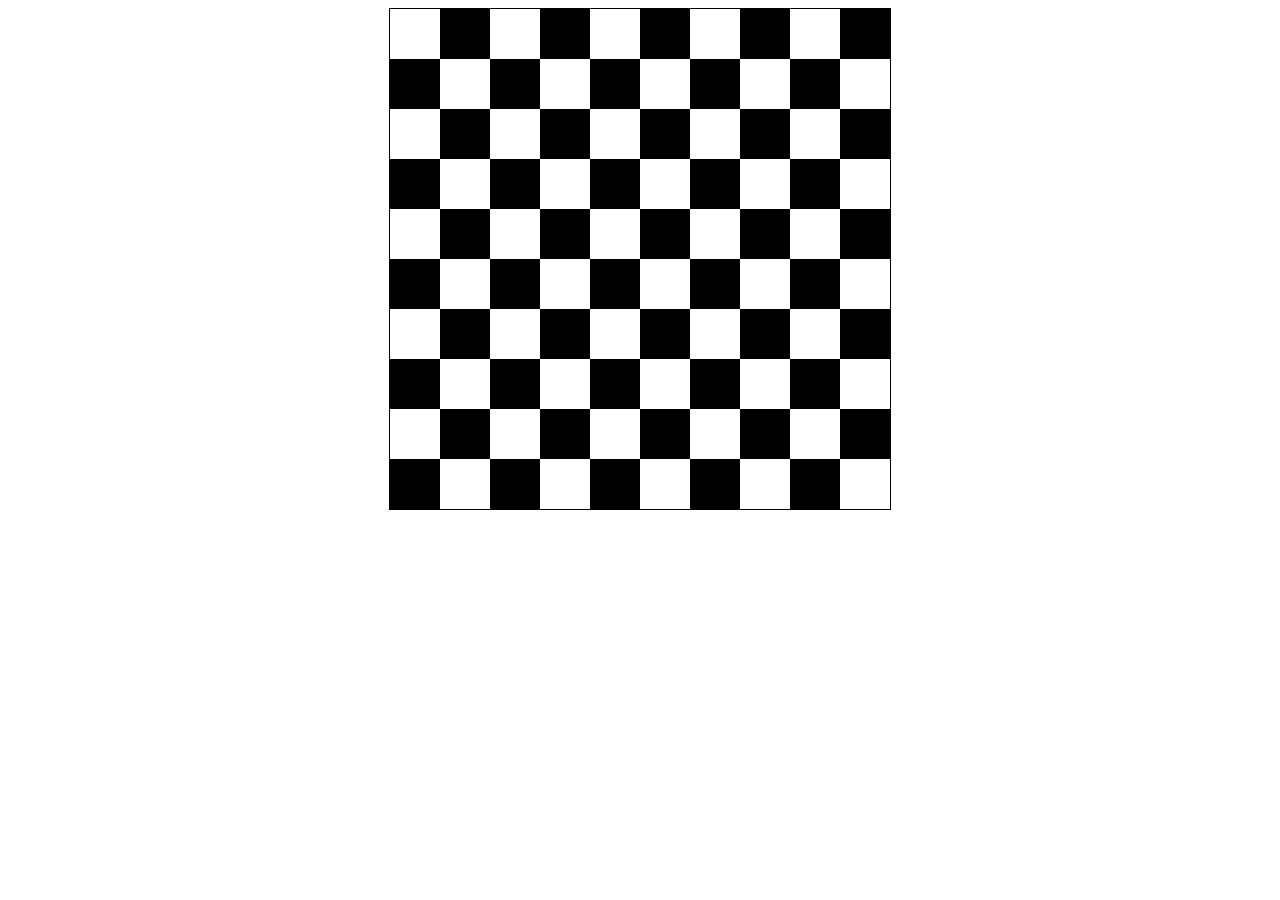
==== HTML_CSS_JS/index.html @ a7da45dc "Checcboard with js" ====
<!DOCTYPE html>
<html lang="en">
<head>
    <meta charset="UTF-8">
    <meta http-equiv="X-UA-Compatible" content="IE=edge">
    <meta name="viewport" content="width=device-width, initial-scale=1.0">
    <link rel="stylesheet" href="style.css">
    <title>Document</title>
</head>
<body id="bodyId">
    <script src="arr.js"></script>
</html>
---- HTML_CSS_JS/style.css ----
body{
    display: flex;
    flex-direction: column;
    align-items: center;
    
}
section{
    display: inline-flex;
    flex-direction: column;
    border-style: solid; 
    border-color: black; 
    border-width: 1px;
    justify-content: center; 
}

div{
    display: flex;
    flex-direction: row;
    height: 50px;
    width: 500px;
}
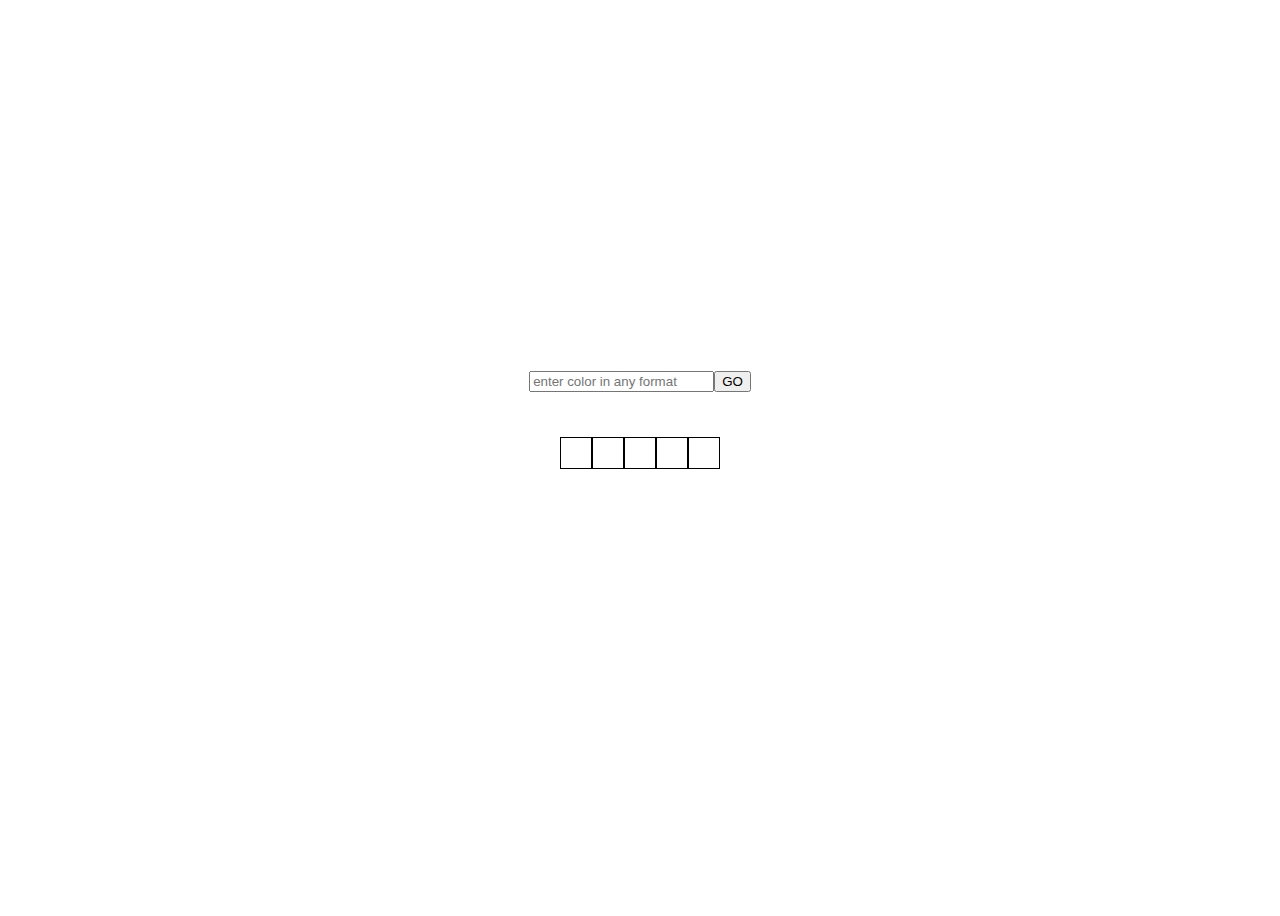
==== commit edfc8bc2: "Wordle" ====
--- a/HTML_CSS_JS/index.html
+++ b/HTML_CSS_JS/index.html
@@ -1,12 +1,27 @@
 <!DOCTYPE html>
 <html lang="en">
+
 <head>
     <meta charset="UTF-8">
     <meta http-equiv="X-UA-Compatible" content="IE=edge">
     <meta name="viewport" content="width=device-width, initial-scale=1.0">
-    <link rel="stylesheet" href="style.css">
-    <title>Document</title>
+    <title>Game</title>
+    <link rel="stylesheet" href="styles/game.css">
 </head>
-<body id="bodyId">
-    <script src="arr.js"></script>
-</html>+
+<body>
+    <section class="input-group">
+        <input id="input-id" placeholder="enter color in any format">
+        <button id="go-id">GO</button>
+    </section>
+    <section class="latters-group">
+    <div id="square-id-1" class="square"></div>
+    <div id="square-id-2" class="square"></div>
+    <div id="square-id-3" class="square"></div>
+    <div id="square-id-4" class="square"></div>
+    <div id="square-id-5" class="square"></div>
+</section>
+    <p id="game-result"></p>
+    <button id="play-again-id">play again</button>
+    <script src="src/game.js"></script>
+</body>--- a/HTML_CSS_JS/styles/game.css
+++ b/HTML_CSS_JS/styles/game.css
@@ -0,0 +1,27 @@
+body {
+    display: flex;
+    flex-direction: column;
+    height: 100vh;
+    justify-content: center;
+    align-items: center;
+}
+.input-group {
+    display: flex;
+    flex-direction: row;
+
+}
+.square {
+    margin-top: 5vh;
+    margin-bottom:5vh;
+    width: 30px;
+    height: 30px;
+    border: 1px solid black;
+    color: black;
+    text-align: center;
+    font-size: 3vh;
+}
+
+.latters-group{
+    display: flex;
+    flex-direction: row;
+}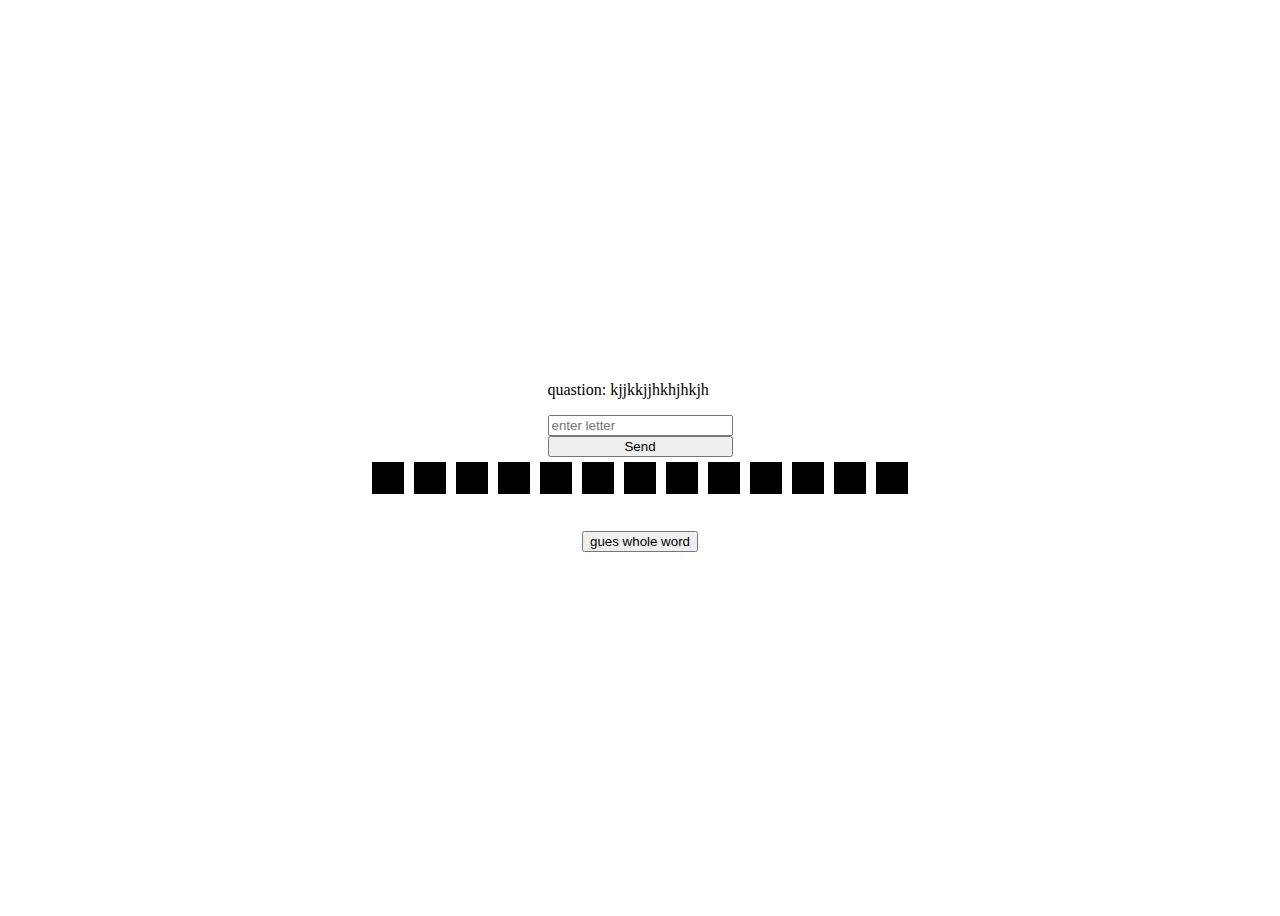
==== commit cb8664aa: "first step" ====
--- a/HTML_CSS_JS/index.html
+++ b/HTML_CSS_JS/index.html
@@ -11,17 +11,17 @@
 
 <body>
     <section class="input-group">
-        <input id="input-id" placeholder="enter color in any format">
-        <button id="go-id">GO</button>
+        <p id="quastion"></p>
+        <input id="input-letter-id" placeholder="enter letter">
+        <input id="input-word-id" placeholder="enter whole word">
+        <button id="check-word">Send</button>
+        <button id="go-id">Send</button>
     </section>
-    <section class="latters-group">
-    <div id="square-id-1" class="square"></div>
-    <div id="square-id-2" class="square"></div>
-    <div id="square-id-3" class="square"></div>
-    <div id="square-id-4" class="square"></div>
-    <div id="square-id-5" class="square"></div>
-</section>
+    <section id="letters-group">
+    </section>
     <p id="game-result"></p>
     <button id="play-again-id">play again</button>
+    <button id="gues-word-id">gues whole word</button>
+    
     <script src="src/game.js"></script>
 </body>--- a/HTML_CSS_JS/styles/game.css
+++ b/HTML_CSS_JS/styles/game.css
@@ -7,12 +7,11 @@
 }
 .input-group {
     display: flex;
-    flex-direction: row;
+    flex-direction: column;
 
 }
 .square {
-    margin-top: 5vh;
-    margin-bottom:5vh;
+   margin: 5px;
     width: 30px;
     height: 30px;
     border: 1px solid black;
@@ -21,7 +20,7 @@
     font-size: 3vh;
 }
 
-.latters-group{
+#letters-group{
     display: flex;
     flex-direction: row;
 }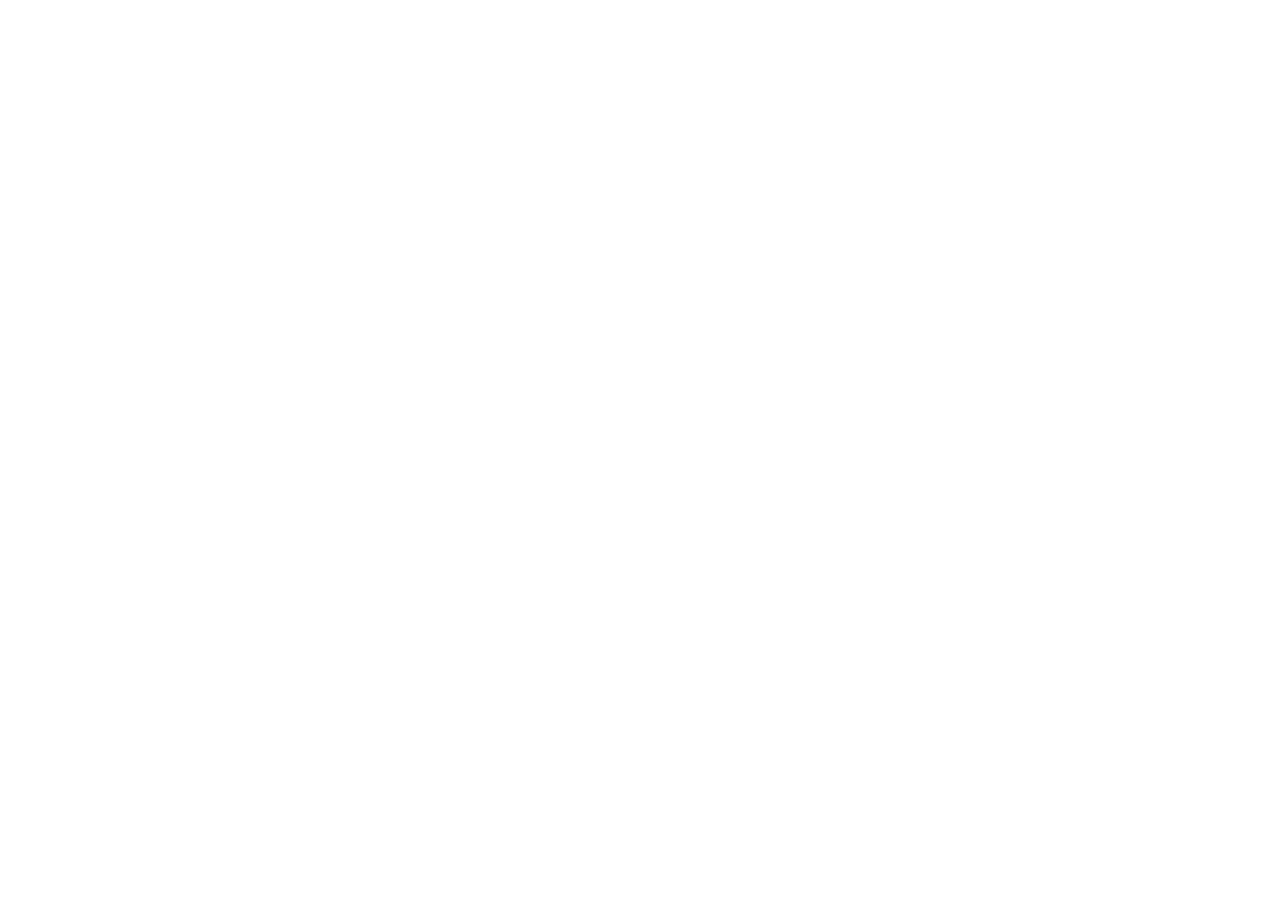
==== commit b3853f75: "creating main table" ====
--- a/HTML_CSS_JS/index.html
+++ b/HTML_CSS_JS/index.html
@@ -1,27 +1,17 @@
 <!DOCTYPE html>
 <html lang="en">
-
 <head>
     <meta charset="UTF-8">
     <meta http-equiv="X-UA-Compatible" content="IE=edge">
     <meta name="viewport" content="width=device-width, initial-scale=1.0">
-    <title>Game</title>
-    <link rel="stylesheet" href="styles/game.css">
+    <link rel="stylesheet" href="styles/weather.css">
+    <title>Document</title>
 </head>
-
 <body>
-    <section class="input-group">
-        <p id="quastion"></p>
-        <input id="input-letter-id" placeholder="enter letter">
-        <input id="input-word-id" placeholder="enter whole word">
-        <button id="check-word">Send</button>
-        <button id="go-id">Send</button>
-    </section>
-    <section id="letters-group">
-    </section>
-    <p id="game-result"></p>
-    <button id="play-again-id">play again</button>
-    <button id="gues-word-id">gues whole word</button>
-    
-    <script src="src/game.js"></script>
-</body>+   <section id="form-place">
+   </section>
+   <section id="table-place">
+   </section>
+    <script src="src/main.js" type="module"></script>
+</body>
+</html>--- a/HTML_CSS_JS/styles/weather.css
+++ b/HTML_CSS_JS/styles/weather.css
@@ -0,0 +1,4 @@
+table, th, td {
+    border: 1px solid black;
+    border-collapse: collapse;
+  }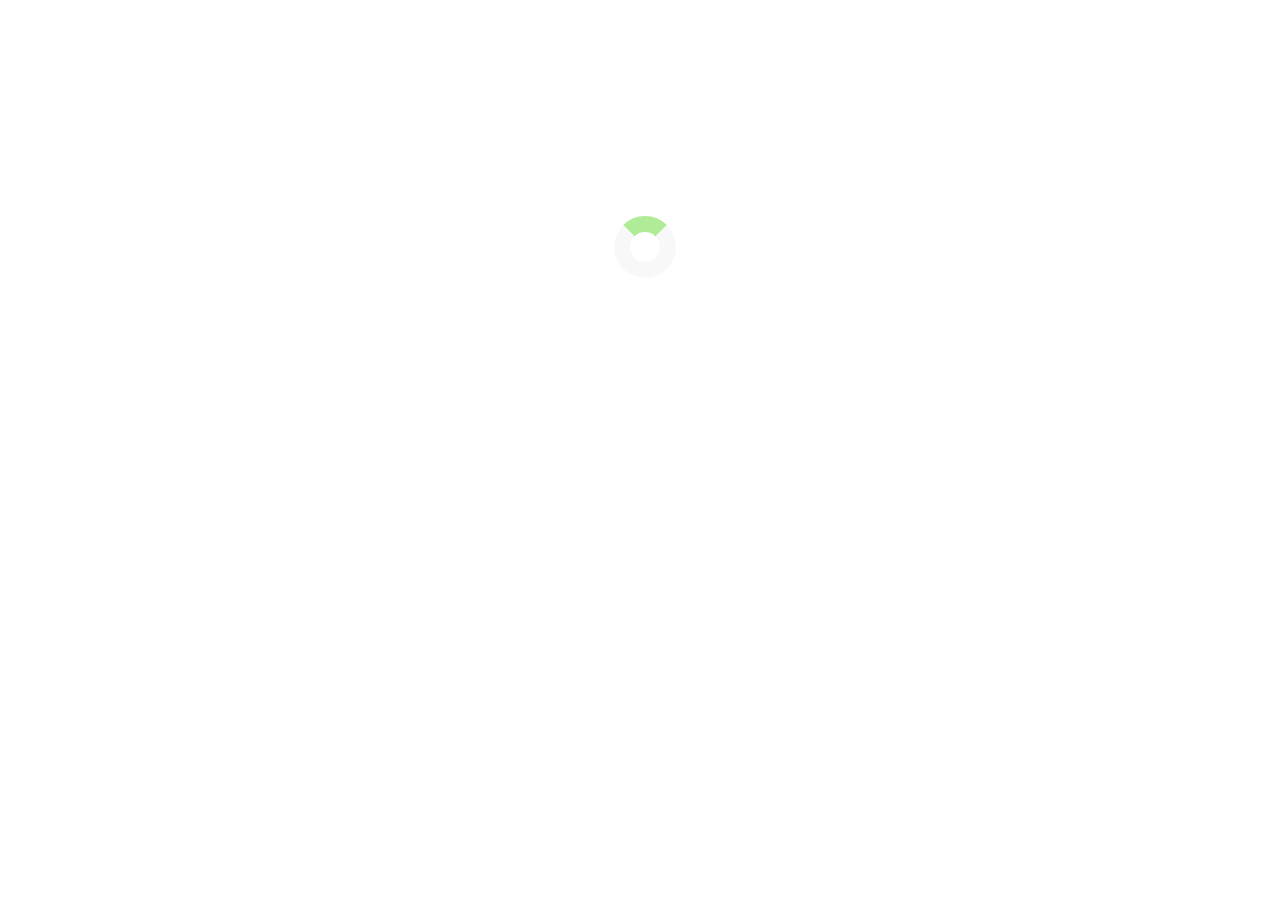
==== commit b3c9f846: "spinner, CompanyService with promises" ====
--- a/HTML_CSS_JS/index.html
+++ b/HTML_CSS_JS/index.html
@@ -4,14 +4,25 @@
     <meta charset="UTF-8">
     <meta http-equiv="X-UA-Compatible" content="IE=edge">
     <meta name="viewport" content="width=device-width, initial-scale=1.0">
-    <link rel="stylesheet" href="styles/weather.css">
-    <title>Document</title>
+    <title>Forecast</title>
+    <link rel="stylesheet" href="styles/empl.css">
+
 </head>
 <body>
-   <section id="form-place">
-   </section>
-   <section id="table-place">
-   </section>
+    <section id="menu-place" class="menu-section">
+
+    </section>
+    <div id="spinner"></div>
+    <section id="employees-form-place" hidden >
+        
+    </section>
+    <section id="employees-table-place" hidden>
+        <label>Employees Table Section</label>
+    </section>
+    <section id="statistics-place" hidden>
+        <div id="age-statistics-place"></div>
+        <div id="salary-statistics-place" style="margin-top: 4vh;"></div>
+    </section>
     <script src="src/main.js" type="module"></script>
 </body>
 </html>--- a/HTML_CSS_JS/styles/empl.css
+++ b/HTML_CSS_JS/styles/empl.css
@@ -0,0 +1,59 @@
+.menu-section{
+display: flex;
+flex-direction: row;
+justify-content: space-around;
+}
+
+
+.active{
+    color:white;
+    background-color: blue;
+}
+
+td, th {
+    border: 1px solid #777;
+    padding: 0.5rem;
+    text-align: center;
+}
+ 
+table {
+    align-content: center;
+    border-collapse: collapse;
+    margin: auto;
+}
+ 
+tbody tr:nth-child(odd) {
+    background: #eee;
+}
+
+#employees-table-place{
+    margin-top: 5vh;
+}
+
+#statistics-place{
+    flex: row;
+    flex-direction: row;
+    margin-top: 5vh;
+   
+} 
+
+#spinner {
+    position: absolute;
+    left: 48vw;
+    top: 24vh;
+    border: 16px solid #f3f3f3;
+    border-top: 16px solid #63db34;
+    border-radius: 50%;
+    width: 30px;
+    height: 30px;
+    animation: spin 2s linear infinite;
+    opacity: 50%;
+
+  }
+
+ 
+  
+  @keyframes spin {
+    0% { transform: rotate(0deg); }
+    100% { transform: rotate(360deg); }
+  }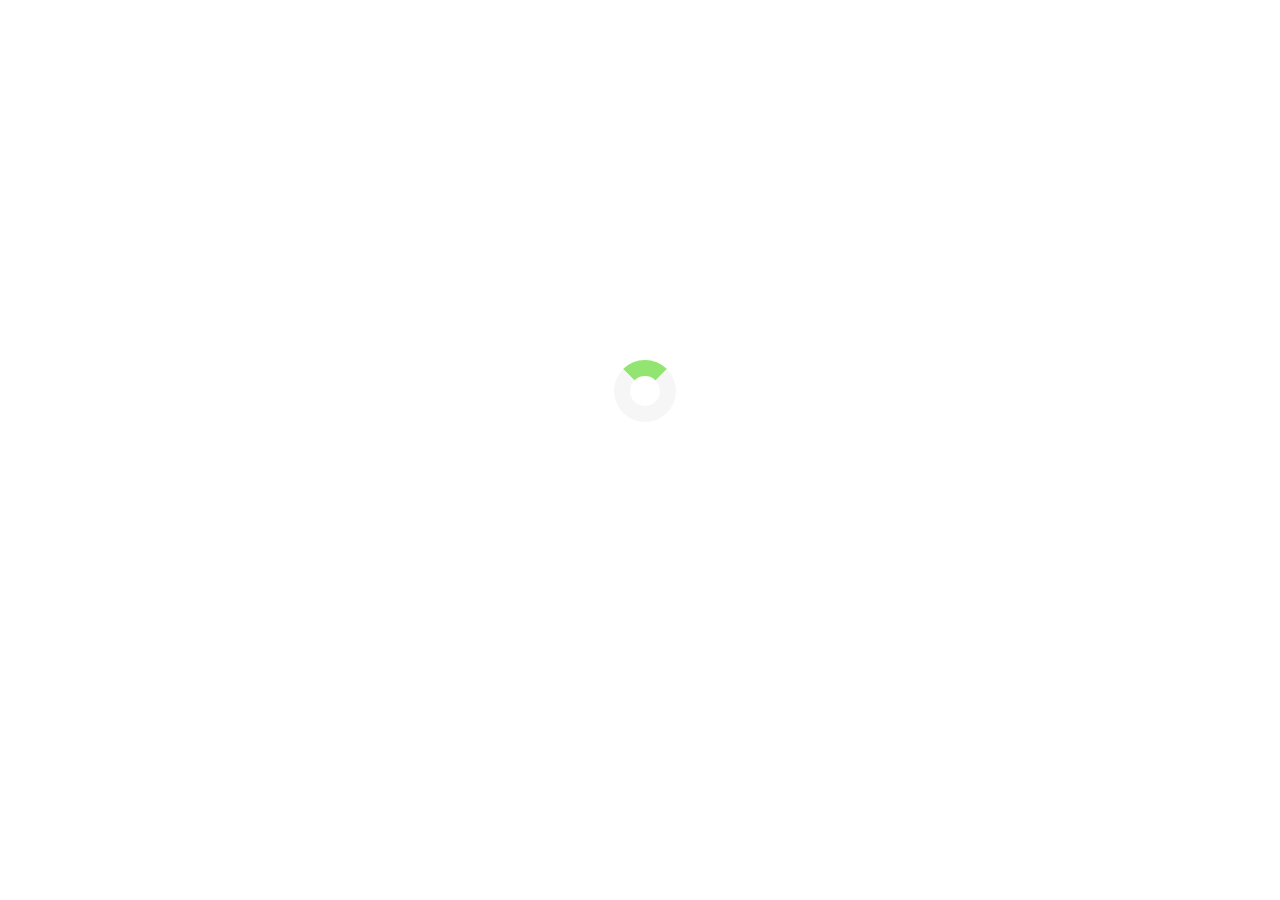
==== commit c8a58aea: "added forms" ====
--- a/HTML_CSS_JS/index.html
+++ b/HTML_CSS_JS/index.html
@@ -9,10 +9,11 @@
 
 </head>
 <body>
+    <div id="spinner"></div>
     <section id="menu-place" class="menu-section">
 
     </section>
-    <div id="spinner"></div>
+    
     <section id="employees-form-place" hidden >
         
     </section>
--- a/HTML_CSS_JS/styles/empl.css
+++ b/HTML_CSS_JS/styles/empl.css
@@ -34,26 +34,47 @@
     flex: row;
     flex-direction: row;
     margin-top: 5vh;
-   
 } 
 
 #spinner {
     position: absolute;
     left: 48vw;
-    top: 24vh;
+    top: 40vh;
     border: 16px solid #f3f3f3;
     border-top: 16px solid #63db34;
     border-radius: 50%;
     width: 30px;
     height: 30px;
     animation: spin 2s linear infinite;
-    opacity: 50%;
+    opacity: 70%;
 
   }
 
- 
-  
   @keyframes spin {
     0% { transform: rotate(0deg); }
     100% { transform: rotate(360deg); }
+  }
+
+  .radio-group{
+    display: flex;
+    flex-direction: row;
+    margin-top: 2vh
+  }
+
+  .row-input{
+    display: flex;
+    flex-direction: column;
+    align-items: flex-start;
+  }
+
+  p{
+    margin-block-end: 0;
+  }
+
+  .submit-but{
+    margin-top: 5vh;
+  }
+
+  .input-field-birth{
+    width: 11vw;
   }